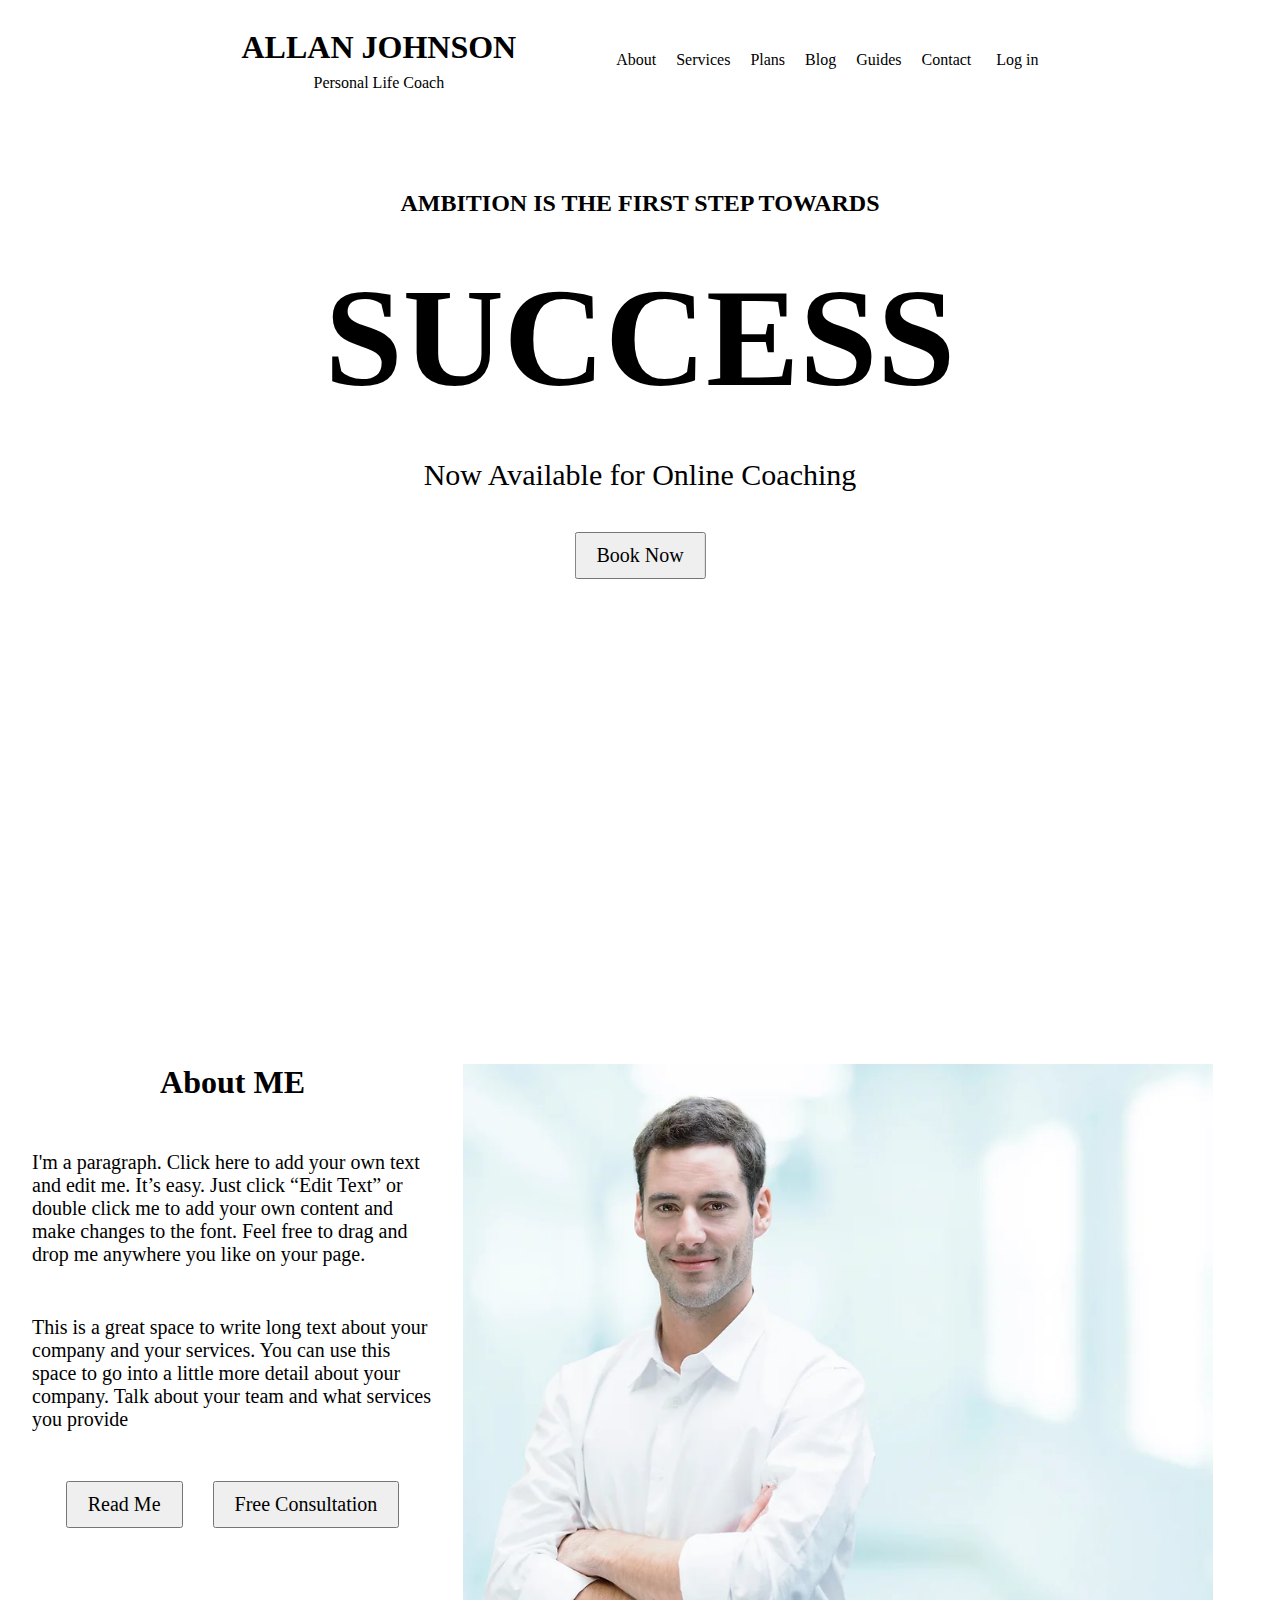
==== index.html @ 2967ebaf "salaaam" ====
<!DOCTYPE html>
<html lang="en">

<head>
    <meta charset="UTF-8">
    <meta name="viewport" content="width=device-width, initial-scale=1.0">
    <title>Document</title>
    <link rel="stylesheet" href="assets/scss/main.scss">
    <link rel="stylesheet" href="style.css">
    <link rel="stylesheet" href="https://cdnjs.cloudflare.com/ajax/libs/font-awesome/6.6.0/css/all.min.css"
        integrity="sha512-Kc323vGBEqzTmouAECnVceyQqyqdsSiqLQISBL29aUW4U/M7pSPA/gEUZQqv1cwx4OnYxTxve5UMg5GT6L4JJg=="
        crossorigin="anonymous" referrerpolicy="no-referrer" />



</head>

<body>
    <nav>
        <div class="navbar_text">
            <h1>ALLAN JOHNSON</h1>
            <p>Personal Life Coach</p>
        </div>
        <div class="navbar_right">
            <ul class="navbar_list">
                <li>About</li>
                <li>Services</li>
                <li>Plans</li>
                <li>Blog</li>
                <li>Guides</li>
                <li>Contact</li>
                <li class="log_in_icon"><i class="fa-solid fa-user"></i>Log in</li>
            </ul>
        </div>
    </nav>

    <main>
        <!--Video start-->
        <section id="video">
            <video autoplay muted loop id="myVideo">
                <source
                    src="https://video.wixstatic.com/video/11062b_9de2dbff3dda403b944bb98c41cb5764/1080p/mp4/file.mp4"
                    type="video/mp4">
                Your browser does not support HTML5 video.
            </video>
            <div class="container"></div>
            <div class="video_text">
                <h3>AMBITION IS THE FIRST STEP TOWARDS</h3>
                <h1>SUCCESS</h1>
                <p>Now Available for Online Coaching</p>
                <button>Book Now</button>
            </div>
        </section>
        <!--Video end-->


        <!--About me start-->
        <section>
            <div class="container">
                <div class="about_me">
                    <div class="about_me_text">
                        <h1>About ME</h1>
                        <p>
                            I'm a paragraph. Click here to add your own text and edit me. It’s easy. Just click “Edit
                            Text”
                            or double click me to add your own content and make changes to the font. Feel free to drag
                            and
                            drop me anywhere you like on your page. ​</p>
                        <p>This is a great space to write long text about your company and your services. You can use
                            this
                            space to go into a little more detail about your company. Talk about your team and what
                            services
                            you provide</p>
                        <div class="about_me_text_button">
                            <button class="about_me_text_button_one">Read Me</button>
                            <button class="about_me_text_button_two">Free Consultation</button>
                        </div>
                    </div>
                    <div class="about_me_image">
                        <img src="ea71bb_e7959a5be116482b9727a9be900d2d35~mv2_d_5454_3840_s_4_2.webp">
                    </div>
                </div>
            </div>
        </section>
        <!--About me end-->

        <section>
            <div class="container">
                <div class="help">
                    


                </div>
            </div>
        </section>
    </main>
</body>

</html>
---- style.css ----
*{
    font-family:'Times New Roman', Times, serif;
    box-sizing: border-box;
    padding: 0;
    margin: 0;
}

.container{
    max-width: 1500px;
width: 100%;
margin: 0 auto;
padding: 0 32px;
}


nav{
    margin-top: 20px;
    display: flex;
    justify-content: center;
    align-items: center;
min-height: 80px;
gap: 100px;
}
.navbar_text{
    cursor: pointer;
    display: flex;
    flex-direction: column;
    align-items: center;
    gap:8px;
}



ul{
    display: flex;
    gap: 20px;
}

li{
    cursor: pointer;
    list-style-type: none;
    text-decoration: none;
}
.log_in_icon{
    display: flex;
    gap: 5px;
}





video{
    position: relative;
    
    width: 100%;
   object-fit: cover;
    height: 100vh;
}

.video_text{
    position: absolute;
   top: 10%;
    left: 50%;
    transform: translate(-50%);
    margin-top: 100px;
    display: flex;
    flex-direction: column;
    align-items: center;
    justify-content: center;
    gap: 40px;
}

.video_text h3{
    font-size: 24px;
    font-weight: bold;
}

.video_text h1{
    width: 100%;
    font-size: 140px;
    font-weight: bold;
}
.video_text p{
    font-size: 30px;
   font-weight: lighter;
}

.video_text button{
    font-size: 20px;
padding:10px 20px;
}












.about_me{
    margin-top: 60px;
    min-height: 60vh;
    display: flex;
    gap: 30px;
}

.about_me_text{
    align-items: center;
    display: flex;
    width: 40%;
    flex-direction: column;
    gap: 50px;
}
.about_me_text p{
    font-size: 20px;
}


.about_me_text_button{
    display: flex;
    gap: 30px;
}

.about_me_text_button_one{
    font-size: 20px;
    padding:10px 20px;
}

.about_me_text_button_two{
    font-size: 20px;
    padding:10px 20px;
}

img{
    display: block;
 width: 75%;
 min-width: 750px;
}
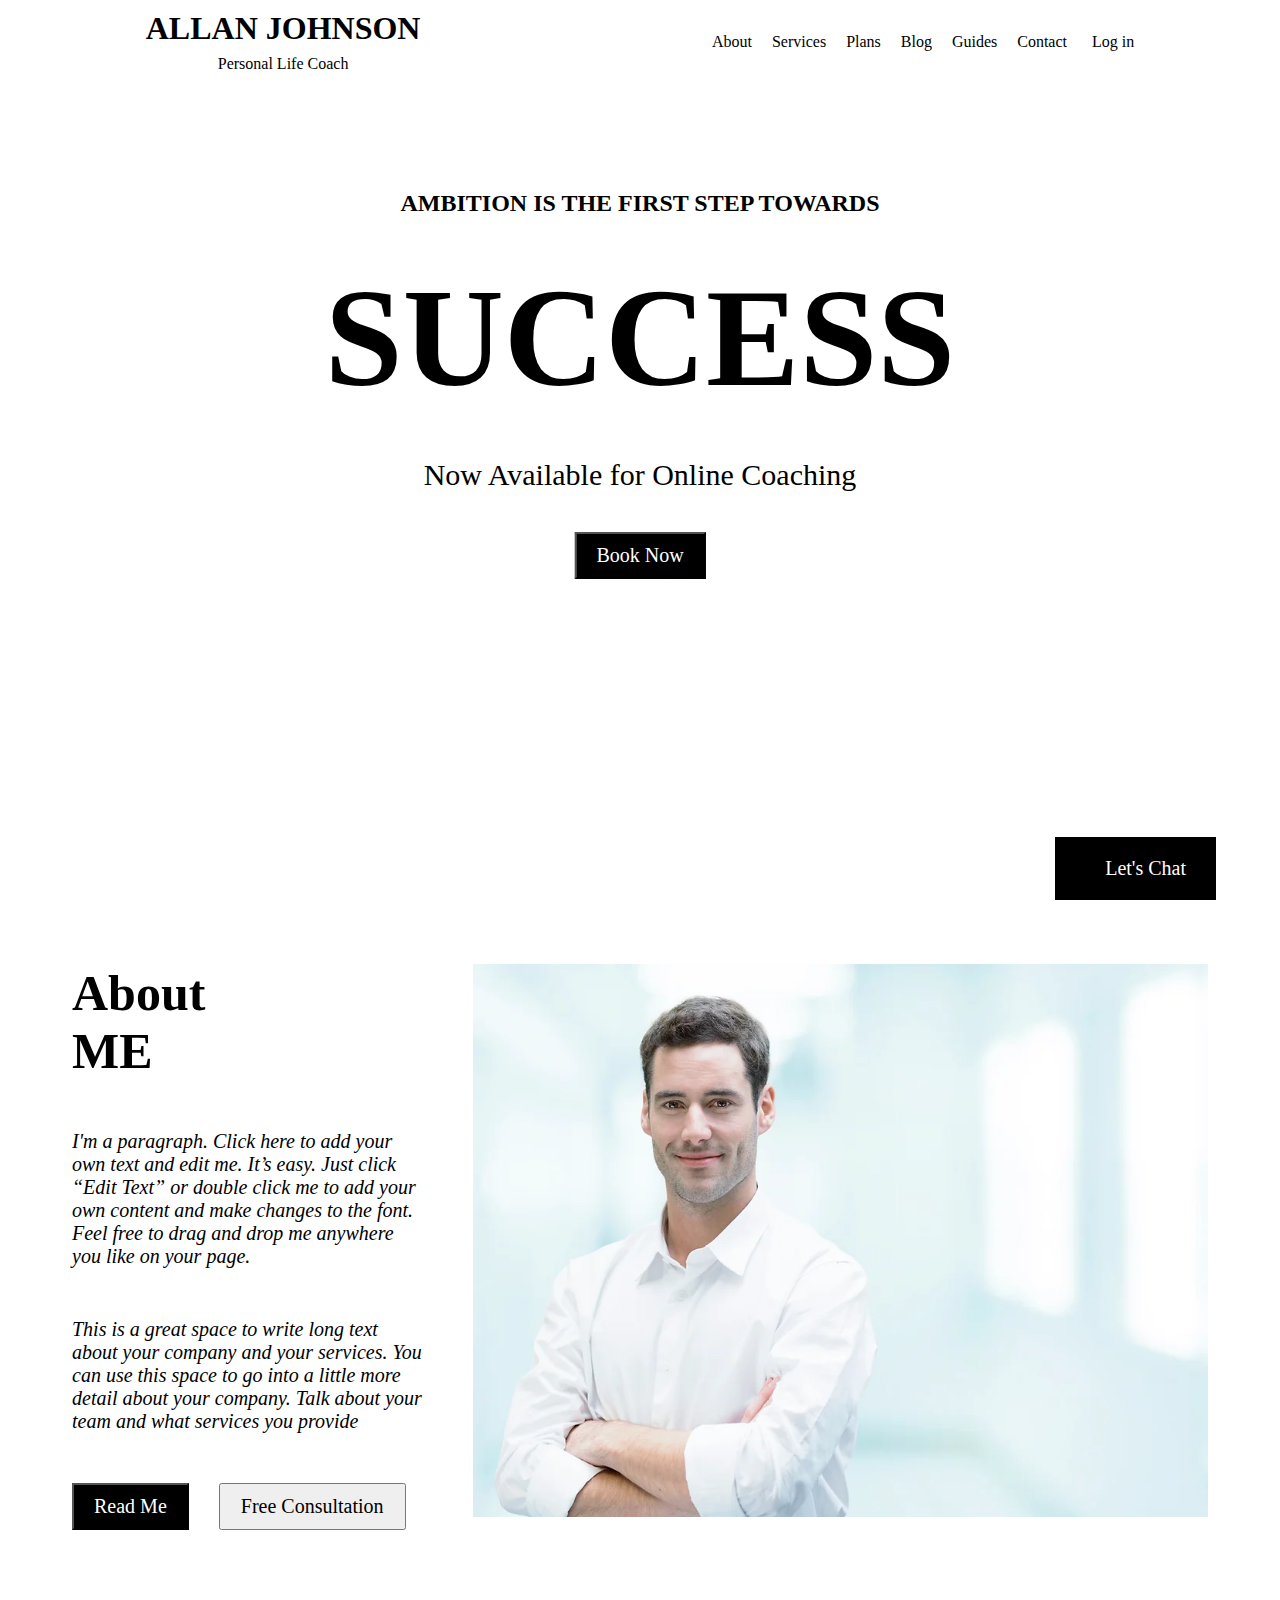
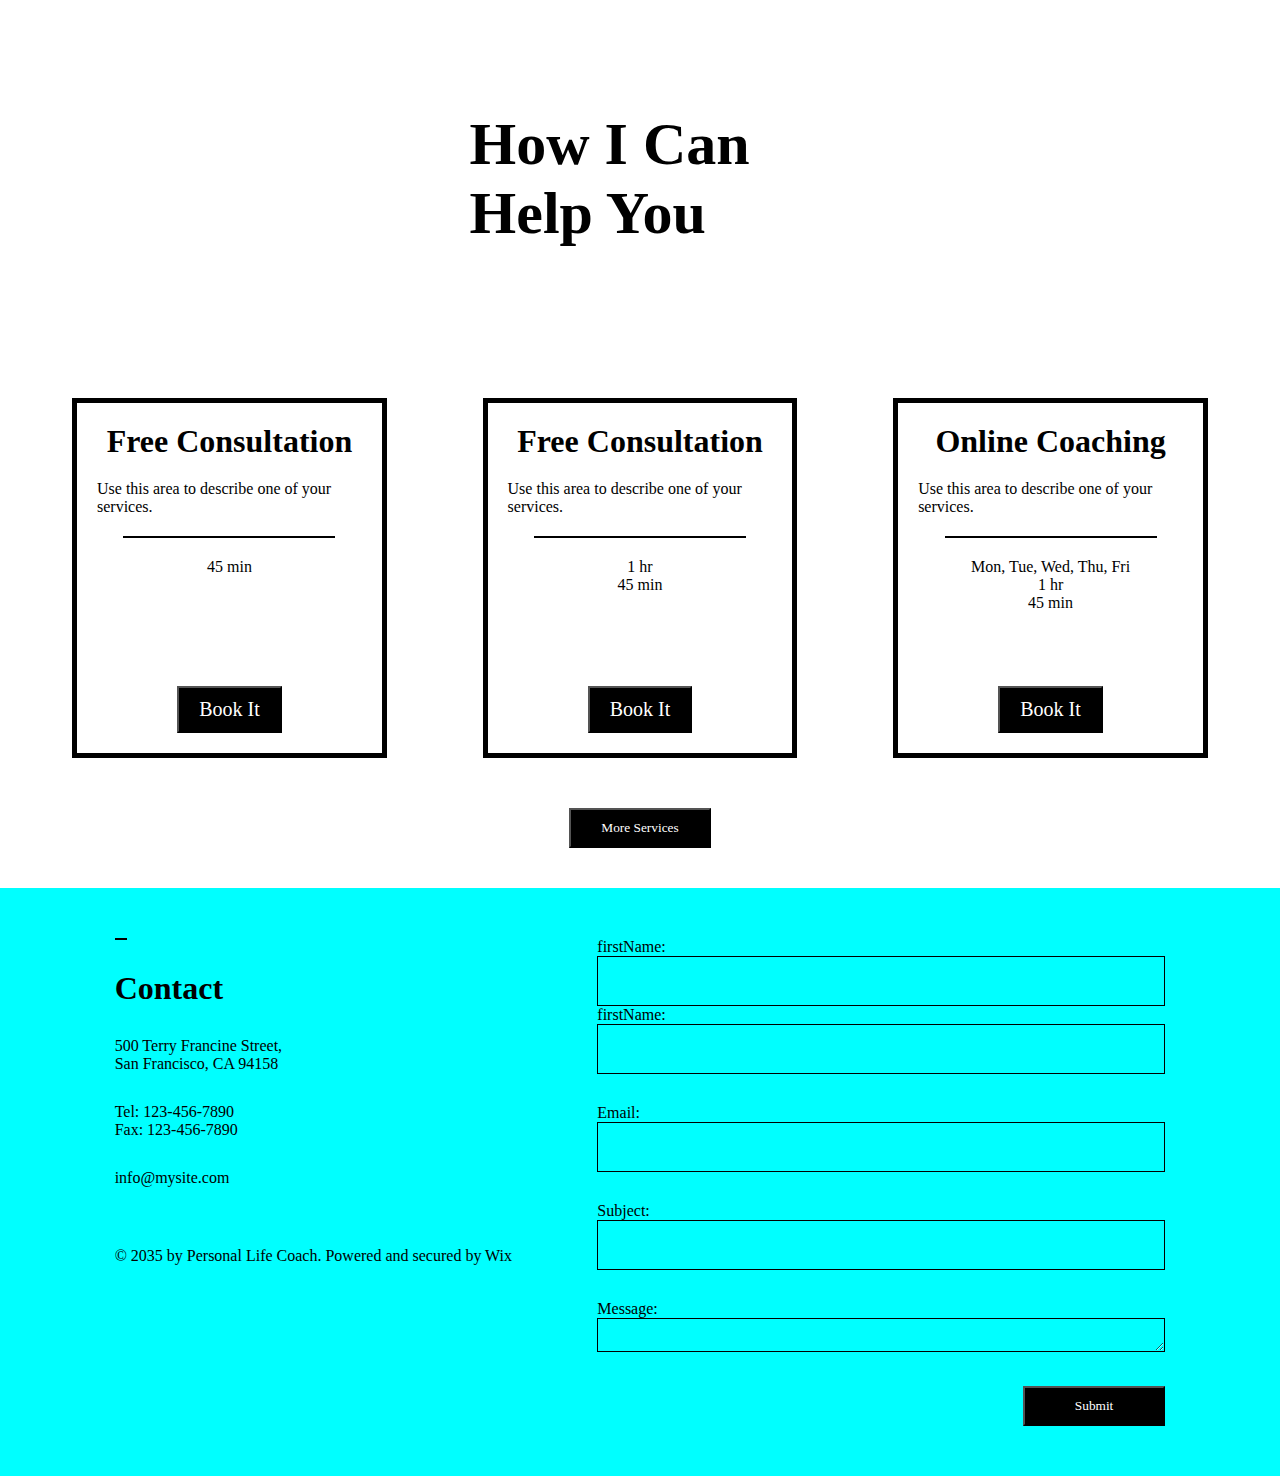
==== commit 3cd98e23: "." ====
--- a/index.html
+++ b/index.html
@@ -6,7 +6,7 @@
     <meta name="viewport" content="width=device-width, initial-scale=1.0">
     <title>Document</title>
     <link rel="stylesheet" href="assets/scss/main.scss">
-    <link rel="stylesheet" href="style.css">
+    <link rel="stylesheet" href="assets/css/style.css">
     <link rel="stylesheet" href="https://cdnjs.cloudflare.com/ajax/libs/font-awesome/6.6.0/css/all.min.css"
         integrity="sha512-Kc323vGBEqzTmouAECnVceyQqyqdsSiqLQISBL29aUW4U/M7pSPA/gEUZQqv1cwx4OnYxTxve5UMg5GT6L4JJg=="
         crossorigin="anonymous" referrerpolicy="no-referrer" />
@@ -16,22 +16,52 @@
 </head>
 
 <body>
+
     <nav>
-        <div class="navbar_text">
-            <h1>ALLAN JOHNSON</h1>
-            <p>Personal Life Coach</p>
-        </div>
-        <div class="navbar_right">
-            <ul class="navbar_list">
-                <li>About</li>
-                <li>Services</li>
-                <li>Plans</li>
-                <li>Blog</li>
-                <li>Guides</li>
-                <li>Contact</li>
+        <div class="navbar_hidden_click">
+            <p class="navbar_hidden_click_close">X</p>
+            <ul class="navbar_hidden_list">
+        
+                <li><a href="">About</a></li>
+                <hr>
+                <li><a href="">Services</a></li>
+                <hr>
+                <li><a href="">Plans</a></li>
+                <hr>
+                <li><a href="">Blog</a></li>
+                <hr>
+                <li><a href="">Guides</a></li>
+                <hr>
+                <li><a href="">Contact</a></li>
                 <li class="log_in_icon"><i class="fa-solid fa-user"></i>Log in</li>
             </ul>
         </div>
+
+        <div class="navbar">
+            <div class="navbar_text">
+                <h1>ALLAN JOHNSON</h1>
+                <p>Personal Life Coach</p>
+            </div>
+            <div class="navbar_right">
+                <ul class="navbar_list">
+                    <li><a href="">About</a></li>
+                    <li><a href="">Services</a></li>
+                    <li><a href="">Plans</a></li>
+                    <li><a href="">Blog</a></li>
+                    <li><a href="">Guides</a></li>
+                    <li><a href="">Contact</a></li>
+                    <li class="log_in_icon"><i class="fa-solid fa-user"></i>Log in</li>
+                </ul>
+            </div>
+
+            <div class="navbar_hidden">
+                <div class="navbar_hidden_icon"><i class="fa-solid fa-bars"></i></div>
+
+            </div>
+
+        </div>
+       
+
     </nav>
 
     <main>
@@ -43,12 +73,15 @@
                     type="video/mp4">
                 Your browser does not support HTML5 video.
             </video>
-            <div class="container"></div>
-            <div class="video_text">
-                <h3>AMBITION IS THE FIRST STEP TOWARDS</h3>
-                <h1>SUCCESS</h1>
-                <p>Now Available for Online Coaching</p>
-                <button>Book Now</button>
+            <div class="container">
+
+
+                <div class="video_text">
+                    <h3>AMBITION IS THE FIRST STEP TOWARDS</h3>
+                    <h1>SUCCESS</h1>
+                    <p>Now Available for Online Coaching</p>
+                    <button class="btn_book">Book Now</button>
+                </div>
             </div>
         </section>
         <!--Video end-->
@@ -60,17 +93,19 @@
                 <div class="about_me">
                     <div class="about_me_text">
                         <h1>About ME</h1>
-                        <p>
-                            I'm a paragraph. Click here to add your own text and edit me. It’s easy. Just click “Edit
-                            Text”
-                            or double click me to add your own content and make changes to the font. Feel free to drag
-                            and
-                            drop me anywhere you like on your page. ​</p>
-                        <p>This is a great space to write long text about your company and your services. You can use
-                            this
-                            space to go into a little more detail about your company. Talk about your team and what
-                            services
-                            you provide</p>
+                        <p><i>
+                                I'm a paragraph. Click here to add your own text and edit me. It’s easy. Just click
+                                “Edit
+                                Text”
+                                or double click me to add your own content and make changes to the font. Feel free to
+                                drag
+                                and
+                                drop me anywhere you like on your page.</i>​</p>
+                        <p><i>This is a great space to write long text about your company and your services. You can use
+                                this
+                                space to go into a little more detail about your company. Talk about your team and what
+                                services
+                                you provide</i></p>
                         <div class="about_me_text_button">
                             <button class="about_me_text_button_one">Read Me</button>
                             <button class="about_me_text_button_two">Free Consultation</button>
@@ -84,16 +119,170 @@
         </section>
         <!--About me end-->
 
-        <section>
+        <!--help start-->
+        <section id="help">
             <div class="container">
                 <div class="help">
-                    
-
-
-                </div>
-            </div>
-        </section>
+
+                    <div class="help_text">
+                        <h1>
+                            How I Can Help You
+                        </h1>
+                    </div>
+                    <div class="big_card">
+                        <div class="card">
+                            <div class="card_upper">
+                                <div class="card_head">
+                                    <h1>Free Consultation</h1>
+                                </div>
+                                <div class="card_use">
+                                    <p>Use this area to describe one of your services.</p>
+                                </div>
+                                <div class="line"></div>
+                                <div class="card_about">
+                                    <p>45 min</p>
+                                </div>
+                            </div>
+                            <div class="card_lower">
+                                <button>Book It</button>
+                            </div>
+                        </div>
+                        <div class="card">
+                            <div class="card_upper">
+                                <div class="card_head">
+                                    <h1>Free Consultation</h1>
+                                </div>
+                                <div class="card_use">
+                                    <p>Use this area to describe one of your services.</p>
+                                </div>
+                                <div class="line"></div>
+                                <div class="card_about">
+                                    <p>1 hr</p>
+                                    <p>45 min</p>
+                                </div>
+                            </div>
+                            <div class="card_lower">
+                                <button>Book It</button>
+                            </div>
+                        </div>
+                        <div class="card">
+                            <div class="card_upper">
+                                <div class="card_head">
+                                    <h1>Online Coaching</h1>
+                                </div>
+                                <div class="card_use">
+                                    <p>Use this area to describe one of your services.</p>
+                                </div>
+                                <div class="line"></div>
+                                <div class="card_about">
+                                    <p>Mon, Tue, Wed, Thu, Fri</p>
+                                    <p>1 hr</p>
+                                    <p>45 min</p>
+                                </div>
+                            </div>
+                            <div class="card_lower">
+                                <button>Book It</button>
+
+                            </div>
+                        </div>
+                    </div>
+                    <div class="more_services">
+                        <button class="more_services_btn">More Services</button>
+                    </div>
+
+
+                </div>
+            </div>
+
+        </section>
+        <!-- help end-->
+
+
+        <!--contact start-->
+        <section id="contact">
+            <div class="container">
+                <div class="contact">
+                    <div class="contact_text">
+                        <div class="contact_text_line"></div>
+                        <div class="contact_text_head">
+                            <h1>Contact</h1>
+                        </div>
+                        <div class="contact_text_adress">
+                            <p>500 Terry Francine Street,</p>
+                            <p>San Francisco, CA 94158</p>
+
+                        </div>
+                        <div class="contact_text_tel">
+                            <p>Tel: 123-456-7890</p>
+                            <p>Fax: 123-456-7890</p>
+
+                        </div>
+                        <div class="contact_text_email">
+                            <p>info@mysite.com</p>
+                        </div>
+                        <div class="contact_text_icons">
+                            <i class="fa-brands fa-facebook"></i>
+                            <i class="fa-brands fa-twitter"></i>
+                            <i class="fa-brands fa-square-instagram"></i>
+                            <i class="fa-brands fa-youtube"></i>
+                        </div>
+                        <div class="contact_text_about">
+                            <p>© 2035 by Personal Life Coach. Powered and secured by Wix</p>
+                        </div>
+                    </div>
+
+
+                    <div class="contact_inputs">
+                        <div class="contact_inputs_full_name">
+                            <label for="first_name">firstName:</label>
+                            <input type="text" name="first_name">
+                            <label for="last_name">firstName:</label>
+                            <input type="text" name="last_name">
+                        </div>
+                        <div class="contact_inputs_email">
+                            <label for="email">Email:</label>
+                            <input type="text" name="email">
+                        </div>
+                        <div class="contact_inputs_subject">
+                            <label for="subject">Subject:</label>
+                            <input type="text" name="subject">
+                        </div>
+                        <div class="contact_inputs_message">
+                            <label for="message">Message:</label>
+                            <textarea name="message"></textarea>
+                        </div>
+                        <div class="contact_inputs_button">
+                            <button class="contact_btn_submit">Submit</button>
+                        </div>
+                    </div>
+                </div>
+            </div>
+        </section>
+
+
+        <!--contact end-->
+
+
+
     </main>
+
+
+
+
+
+
+
+
+    <div class="lets_chat">
+        <i class="fa-solid fa-comment"></i>
+        <p>Let's Chat</p>
+    </div>
+    <div class="lets_chat_hidden">
+        <i class="fa-solid fa-comment"></i>
+
+    </div>
+
+    <script src="assets/js/script.js"></script>
 </body>
 
 </html>--- a/assets/css/style.css
+++ b/assets/css/style.css
@@ -0,0 +1,552 @@
+* {
+    font-family: 'Times New Roman', Times, serif;
+    box-sizing: border-box;
+    padding: 0;
+    margin: 0;
+}
+
+a {
+    text-decoration: none;
+    color: black;
+}
+
+.container {
+    max-width: 1200px;
+    width: 100%;
+    margin: 0 auto;
+    padding: 0 32px;
+}
+
+/* navbar start */
+nav {
+    padding: 50px 0px;
+    position: fixed;
+    z-index: 1;
+    width: 100%;
+    background: white;
+    top: 0;
+    left: 0;
+    padding: 10px 0;
+    min-height: 80px;
+    gap: 100px;
+}
+
+.navbar {
+    display: flex;
+    justify-content: space-around;
+    align-items: center;
+
+
+}
+
+.navbar_text {
+    cursor: pointer;
+    display: flex;
+    flex-direction: column;
+    align-items: center;
+    gap: 8px;
+    
+}
+.stop{
+    
+    height: 100%;
+    overflow: hidden;
+}
+.navbar_hidden {
+    
+    display: none;
+}
+.navbar_hidden_click{
+   
+    display: none;
+}
+
+.navbar_hidden_list{
+    display: flex;
+    flex-direction: column;
+    align-items: center;
+    justify-content: center;
+ min-height: 100vh;
+   
+
+}
+.navbar_hidden_click_close{
+    text-align: end;
+}
+.open_menu{
+    
+   
+   display: flex;
+   flex-direction: column;
+  
+    
+}
+
+ul {
+    display: flex;
+    gap: 20px;
+}
+
+li {
+    cursor: pointer;
+    list-style-type: none;
+    text-decoration: none;
+}
+
+.log_in_icon {
+    display: flex;
+    gap: 5px;
+}
+
+/* navbar end */
+
+
+/* video start */
+video {
+    position: relative;
+
+    width: 100%;
+    object-fit: cover;
+    height: 100vh;
+}
+
+.video_text {
+    position: absolute;
+    top: 10%;
+    left: 50%;
+    transform: translate(-50%);
+    margin-top: 100px;
+    display: flex;
+    flex-direction: column;
+    align-items: center;
+    justify-content: center;
+    gap: 40px;
+}
+
+.video_text h3 {
+    font-size: 24px;
+    font-weight: bold;
+}
+
+.video_text h1 {
+
+    font-size: 140px;
+    font-weight: bold;
+}
+
+.video_text p {
+    font-size: 30px;
+    font-weight: lighter;
+}
+
+
+
+.btn_book {
+    font-size: 20px;
+    padding: 10px 20px;
+    background-color: black;
+    color: white;
+    cursor: pointer;
+}
+
+.btn_book:hover {
+    background-color: white;
+    color: black;
+}
+
+/* video end */
+
+
+/* about_me start */
+.about_me {
+    margin-top: 60px;
+    min-height: 60vh;
+    display: flex;
+    gap: 50px;
+}
+
+.about_me_text {
+
+    display: flex;
+    width: 40%;
+    flex-direction: column;
+    gap: 50px;
+}
+
+.about_me_text h1 {
+    font-size: 50px;
+    width: 40%;
+}
+
+.about_me_text p {
+    font-size: 20px;
+}
+
+
+.about_me_text_button {
+    display: flex;
+    gap: 30px;
+}
+
+.about_me_text_button_one {
+    font-size: 20px;
+    padding: 10px 20px;
+}
+
+.about_me_text_button_two {
+    font-size: 20px;
+    padding: 10px 20px;
+}
+
+img {
+    display: block;
+    width: 100%;
+    max-width: 1200px;
+}
+
+.about_me_text_button_one {
+    background-color: black;
+    color: white;
+}
+
+.about_me_text_button_one:hover {
+    background-color: white;
+    color: black;
+    cursor: pointer;
+}
+
+.about_me_text_button_two:hover {
+    background-color: black;
+    color: white;
+    cursor: pointer;
+}
+
+/* about_me end */
+
+
+/* help start */
+#help {
+    margin-top: 40px;
+    background-image: url("https://static.wixstatic.com/media/5ae58bc939e44a8c8ac0dcafa8a5eb10.jpg/v1/fill/w_640,h_1730,al_c,q_85,usm_0.66_1.00_0.01,enc_auto/5ae58bc939e44a8c8ac0dcafa8a5eb10.jpg");
+}
+
+.help {
+    display: flex;
+    flex-direction: column;
+    gap: 50px;
+    min-height: 70vh;
+    padding: 40px 0px;
+    align-items: center;
+}
+
+.more_services_btn{
+    background-color: black;
+    color: white;
+    padding: 10px 30px;
+    cursor: pointer;
+}
+
+.help_text {
+    margin-top: 100px;
+    font-size: 30px;
+    font-weight: bold;
+    width: 30%;
+}
+
+.big_card {
+    margin-top: 100px;
+    display: flex;
+    justify-content: space-between;
+    align-items: center;
+    gap: 60px;
+}
+
+.card {
+    width: calc(33% - 60px);
+    padding: 20px 20px;
+    border: 5px solid black;
+    display: flex;
+    flex-direction: column;
+    min-height: 40vh;
+    justify-content: space-between;
+}
+
+.card_upper {
+    display: flex;
+    flex-direction: column;
+    align-items: center;
+    gap: 20px;
+}
+
+.card_lower {
+    display: flex;
+    justify-content: center;
+
+}
+
+.card_lower button {
+    padding: 10px 20px;
+    font-size: 20px;
+    background-color: black;
+    color: white;
+    cursor: pointer;
+}
+
+.card_about {
+    display: flex;
+    flex-direction: column;
+    align-items: center;
+}
+
+.line {
+    background-color: black;
+    height: 2px;
+    width: 80%;
+}
+
+
+
+/* help end */
+
+/* contact start */
+#contact{
+    background-color: aqua;
+}
+.contact {
+    display: flex;
+    justify-content: space-around;
+}
+
+.contact_inputs {
+    width: 50%;
+    padding: 50px 0px;
+    display: flex;
+    gap: 30px;
+    flex-direction: column;
+
+}
+.contact_inputs_full_name{
+    display: flex;
+    flex-direction: column;
+}
+.contact_inputs_full_name input {
+    width: 100%;
+    min-height: 50px;
+    background-color: aqua;
+    border: 1px solid black;
+}
+
+.contact_inputs_email input {
+    width: 100%;
+    min-height: 50px;
+    background-color: aqua;
+    border: 1px solid black;
+}
+
+.contact_inputs_subject input {
+    background-color: aqua;
+    border: 1px solid black;
+    width: 100%;
+    min-height: 50px;
+}
+
+.contact_inputs_message textarea{
+    width: 100%;
+    background-color: aqua;
+    border: 1px solid black;
+}
+
+.contact_text_line {
+    background-color: black;
+    height: 2px;
+    width: 3%;
+}
+
+.contact_text {
+    padding: 50px 0px;
+    display: flex;
+    gap: 30px;
+    flex-direction: column;
+
+
+}
+.contact_inputs_button{
+    display: flex;
+    justify-content: end;
+}
+.contact_btn_submit{
+    cursor: pointer;
+    padding: 10px 50px;
+    background-color: black;
+    color: white;
+}
+
+/* contact end */
+
+
+
+
+
+/* fixed start */
+.lets_chat {
+    cursor: pointer;
+    position: fixed;
+    display: flex;
+    gap: 20px;
+    background-color: black;
+    color: white;
+    padding: 20px 30px;
+    bottom: 0%;
+    right: 5%;
+
+}
+
+
+.lets_chat p {
+    font-size: 20px;
+}
+
+.lets_chat i {
+    font-size: 20px;
+}
+
+.lets_chat_hidden {
+    position: fixed;
+    bottom: 0%;
+    right: 5%;
+
+    display: none;
+}
+
+.lets_chat_hidden i {
+    border: 1px solid black;
+    border-radius: 100%;
+    color: white;
+    background-color: black;
+    padding: 20px;
+}
+
+/* fixed end */
+
+
+
+
+
+
+
+
+
+
+
+
+
+
+
+
+
+@media only screen and (max-width: 1000px) {
+
+    /* navbar start */
+    .navbar_right {
+        display: none;
+    }
+
+    .navbar_hidden {
+        display: block;
+    }
+
+    .navbar_text p {
+        font-size: 20px;
+    }
+
+    /* navbar end */
+
+
+    /* about_me start */
+    .about_me {
+        display: flex;
+        flex-direction: column;
+        align-items: center;
+    }
+
+    .video_text {
+        display: flex;
+        flex-direction: column;
+        align-items: center;
+        justify-content: center;
+    }
+
+    .video_text h3 {
+        font-size: 24px;
+        font-weight: bold;
+        width: 60%;
+    }
+
+    .video_text h1 {
+
+        font-size: 60px;
+        font-weight: bold;
+    }
+
+    .video_text p {
+
+        font-size: 16px;
+        font-weight: bold;
+    }
+
+
+    .about_me {
+        display: flex;
+        flex-direction: column;
+        align-items: center;
+    }
+
+    .about_me_text {
+        width: 100%;
+    }
+
+    /* about_me end */
+
+    /* help start */
+    .help_text {
+        margin-top: 100px;
+        font-size: 30px;
+        font-weight: bold;
+        width: 60%;
+    }
+
+    .big_card {
+        display: flex;
+        flex-wrap: wrap;
+    }
+
+    .card {
+        width: 100%;
+
+    }
+
+
+    /* help end */
+
+    /* contact start */
+    .contact {
+        display: flex;
+        flex-direction: column;
+    }
+.contact_inputs{
+    width: 100%;
+}
+    /* contact end */
+
+
+    /* fixed start */
+    .lets_chat_hidden {
+        display: block;
+    }
+
+    .lets_chat {
+        display: none;
+    }
+
+    /* fixed end */
+}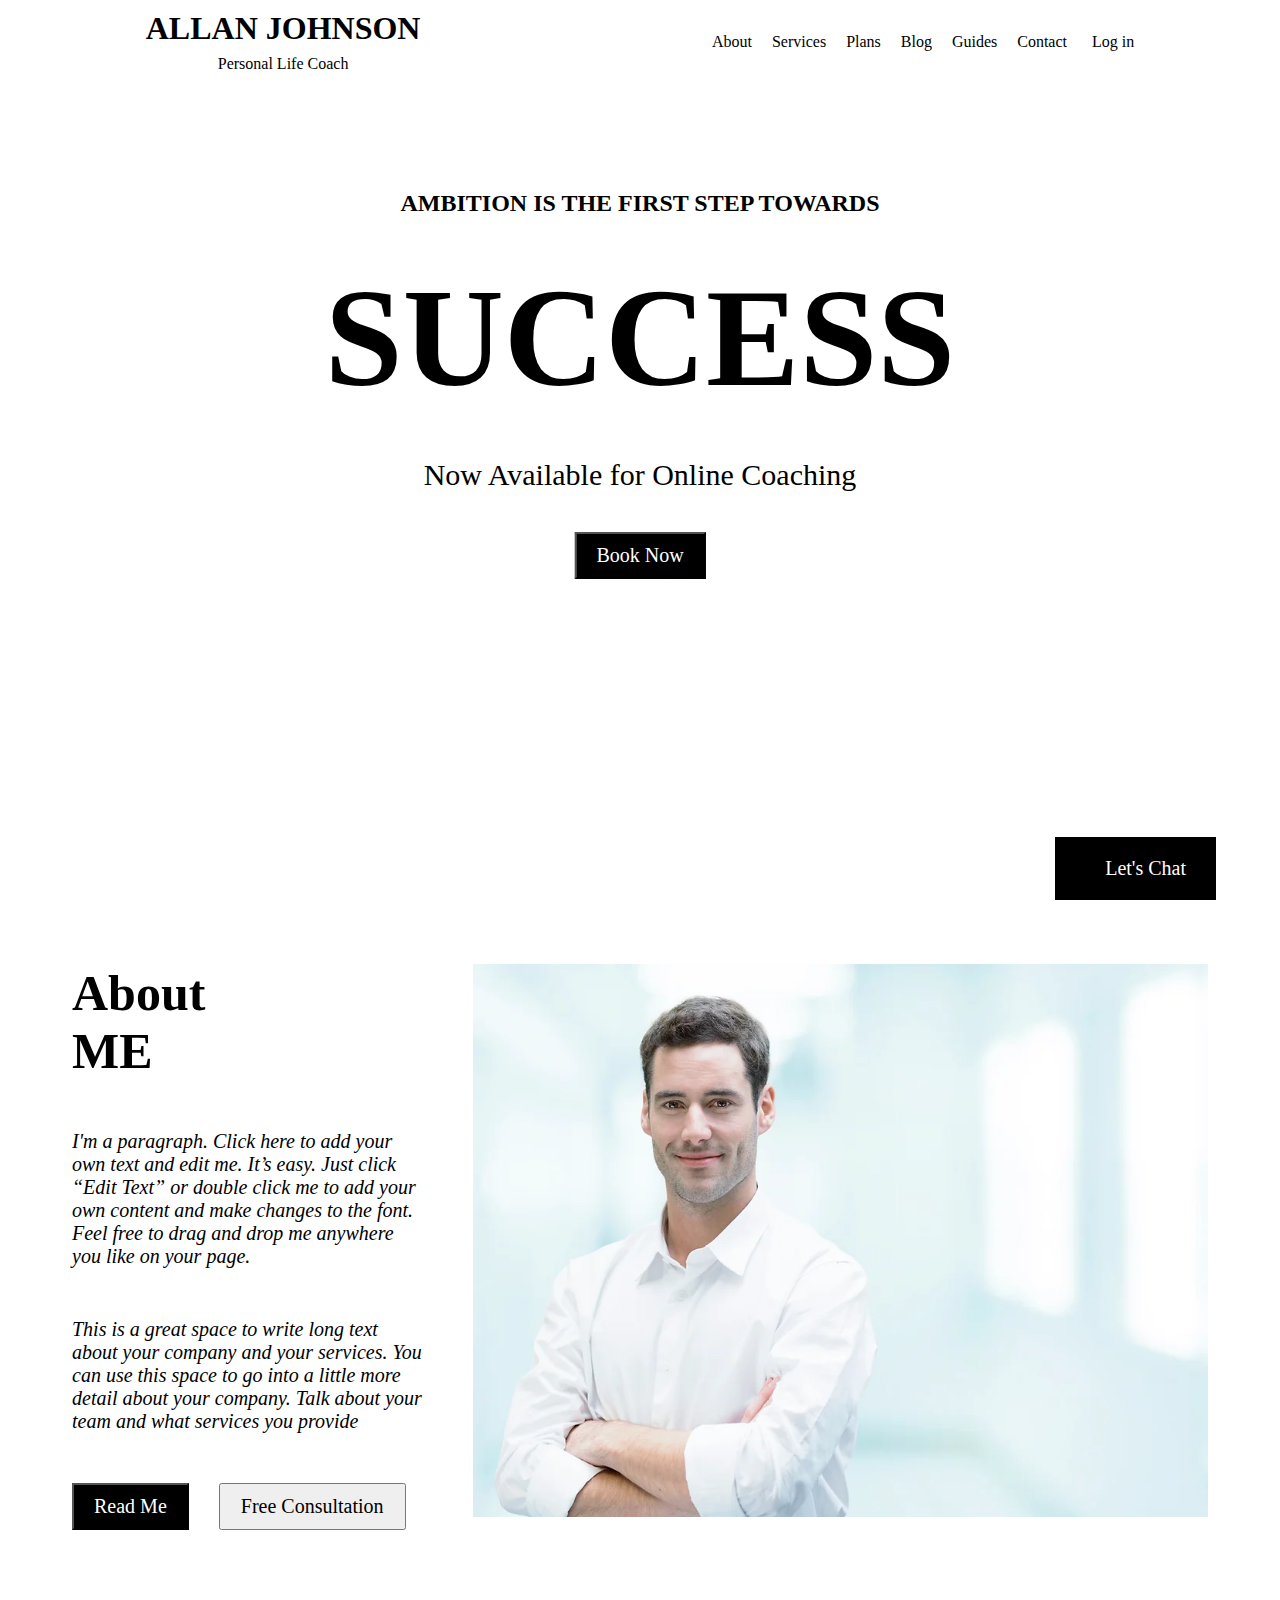
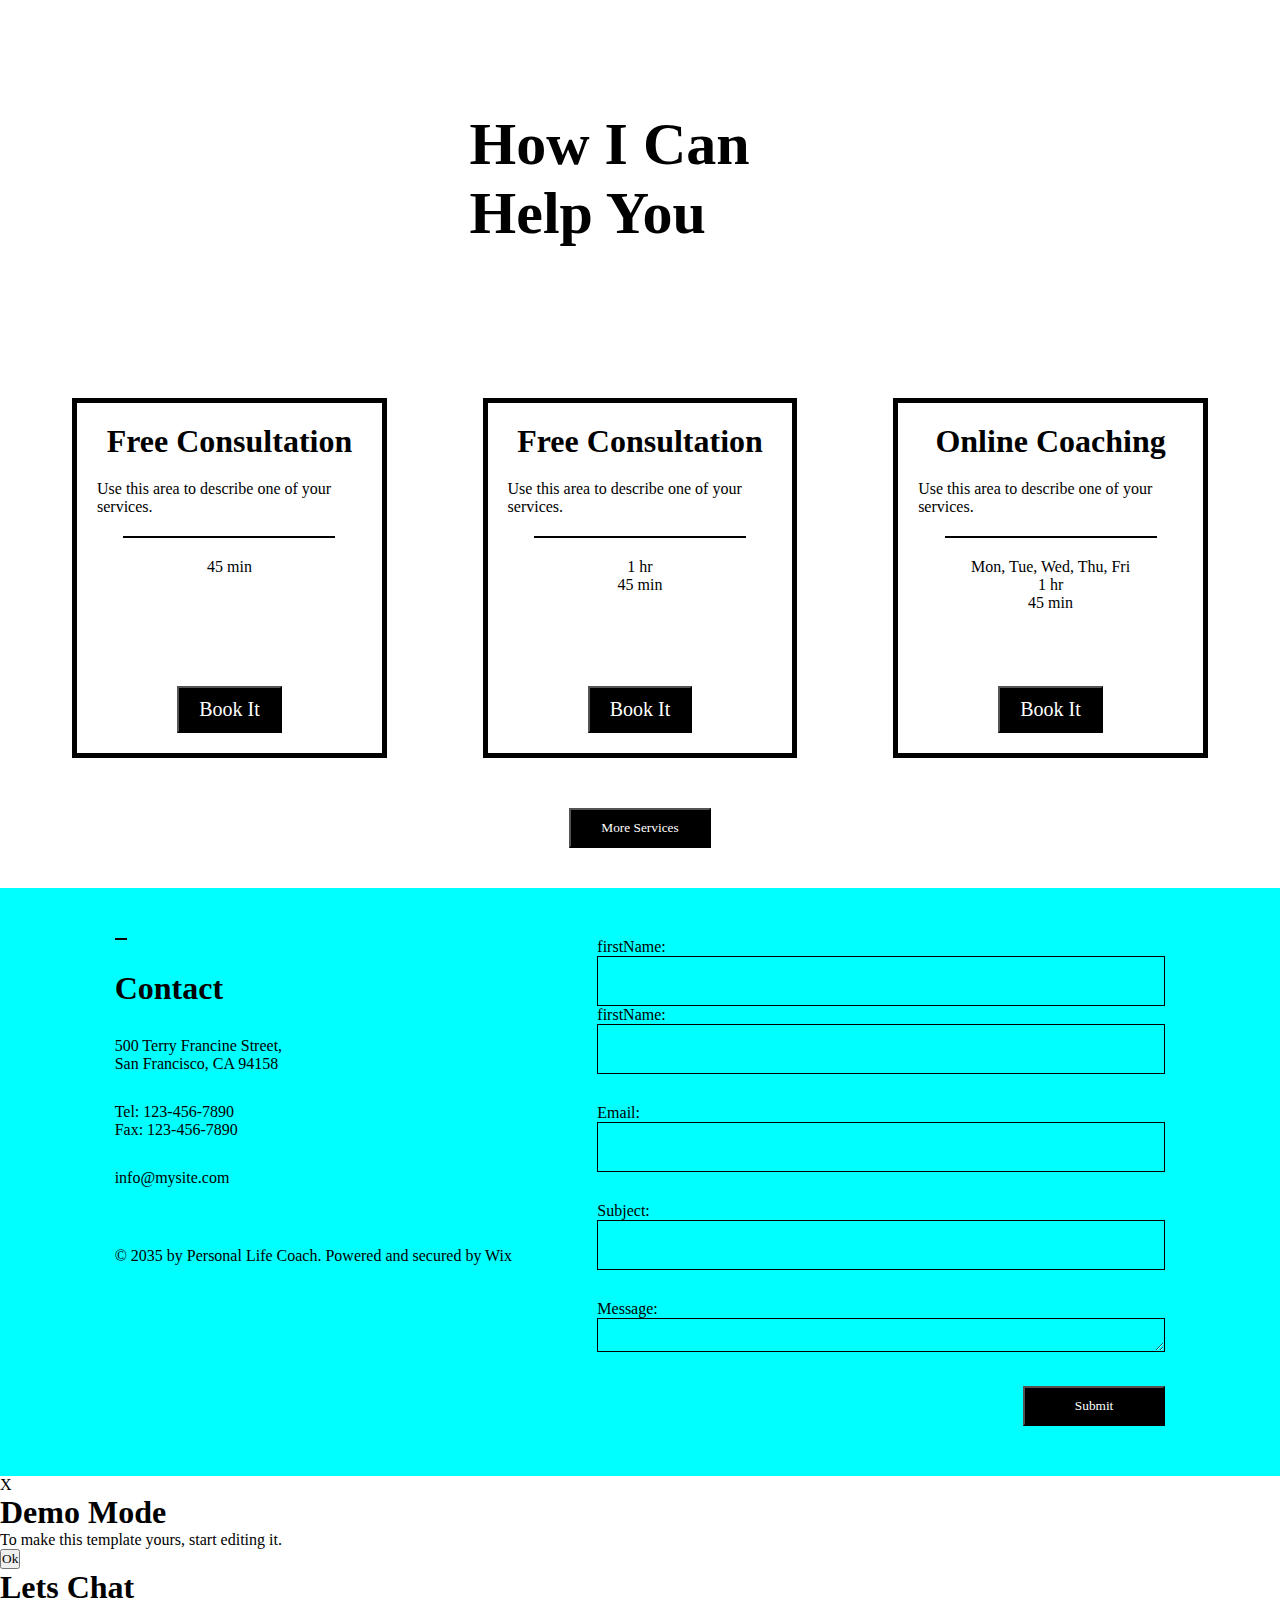
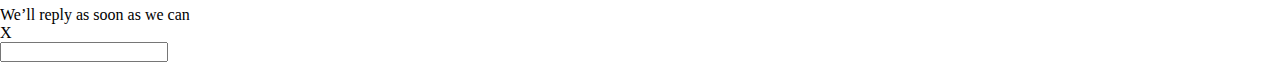
==== commit 916d08c7: "." ====
--- a/index.html
+++ b/index.html
@@ -17,12 +17,15 @@
 
 <body>
 
+
+
+
     <nav>
         <div class="navbar_hidden_click">
             <p class="navbar_hidden_click_close">X</p>
             <ul class="navbar_hidden_list">
-        
-                <li><a href="">About</a></li>
+
+                <li><a href="#aboutme">About</a></li>
                 <hr>
                 <li><a href="">Services</a></li>
                 <hr>
@@ -33,7 +36,7 @@
                 <li><a href="">Guides</a></li>
                 <hr>
                 <li><a href="">Contact</a></li>
-                <li class="log_in_icon"><i class="fa-solid fa-user"></i>Log in</li>
+                <li class="log_in_icon_click"><i class="fa-solid fa-user"></i>Log in</li>
             </ul>
         </div>
 
@@ -44,12 +47,12 @@
             </div>
             <div class="navbar_right">
                 <ul class="navbar_list">
-                    <li><a href="">About</a></li>
+                    <li><a href="#aboutme">About</a></li>
                     <li><a href="">Services</a></li>
                     <li><a href="">Plans</a></li>
                     <li><a href="">Blog</a></li>
                     <li><a href="">Guides</a></li>
-                    <li><a href="">Contact</a></li>
+                    <li><a href="#contact">Contact</a></li>
                     <li class="log_in_icon"><i class="fa-solid fa-user"></i>Log in</li>
                 </ul>
             </div>
@@ -60,7 +63,7 @@
             </div>
 
         </div>
-       
+
 
     </nav>
 
@@ -91,7 +94,7 @@
         <section>
             <div class="container">
                 <div class="about_me">
-                    <div class="about_me_text">
+                    <div class="about_me_text" id="aboutme">
                         <h1>About ME</h1>
                         <p><i>
                                 I'm a paragraph. Click here to add your own text and edit me. It’s easy. Just click
@@ -258,9 +261,21 @@
                 </div>
             </div>
         </section>
-
-
         <!--contact end-->
+
+
+        <!--Log in start-->
+        <div class="login">
+            <p class="login_close">X</p>
+            <div class="login_text">
+                <h1>Demo Mode</h1>
+                <p> To make this template yours, start editing it.</p>
+                <button>Ok</button>
+            </div>
+
+
+        </div>
+        <!--Log in end-->
 
 
 
@@ -277,11 +292,25 @@
         <i class="fa-solid fa-comment"></i>
         <p>Let's Chat</p>
     </div>
+
     <div class="lets_chat_hidden">
         <i class="fa-solid fa-comment"></i>
 
     </div>
 
+
+    <div class="lets_chat_open">
+        <div class="lets_chat_open_head">
+            <h1>Lets Chat</h1>
+            <p>We’ll reply as soon as we can</p>
+            <p class="lets_chat_close" >X</p>
+        </div>
+        <div class="lets_chat_open_middle"></div>
+        <div class="lets_chat_open_text">
+            <input type="text">
+        </div>
+    </div>
+
     <script src="assets/js/script.js"></script>
 </body>
 
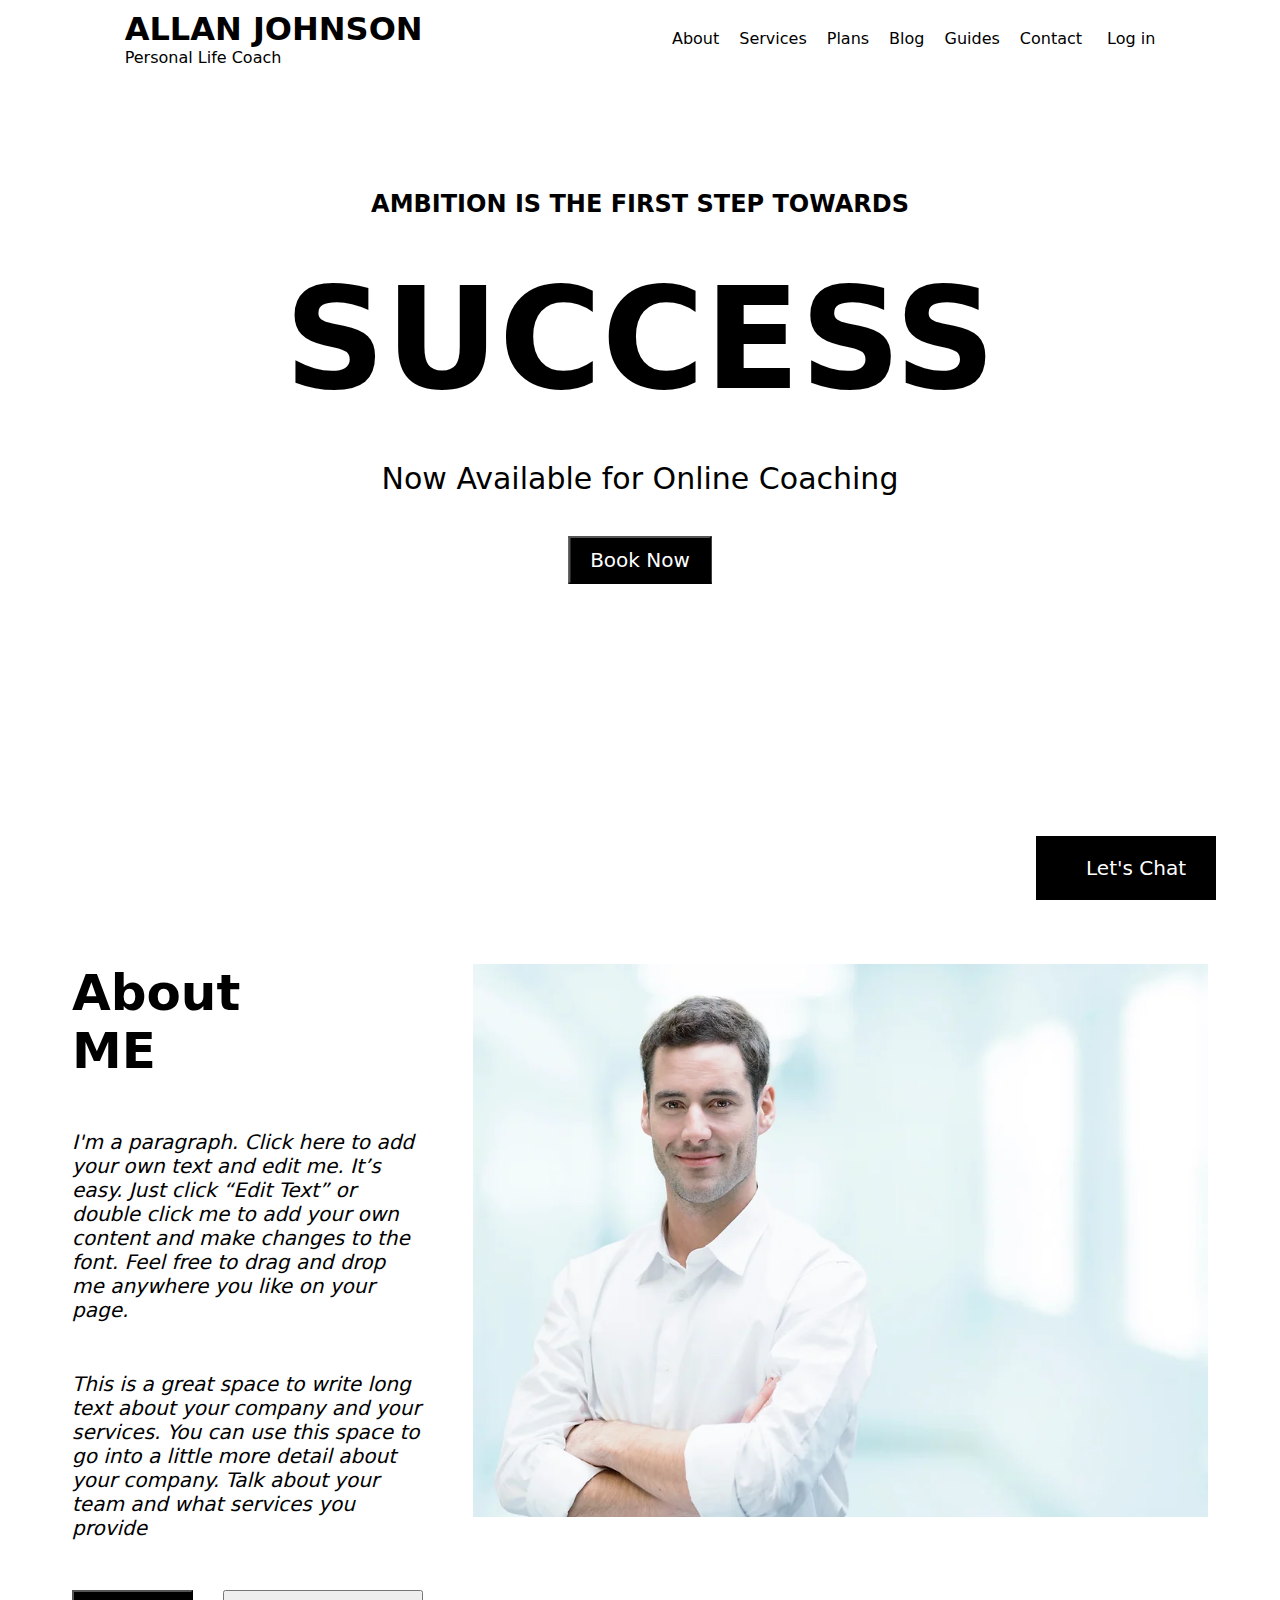
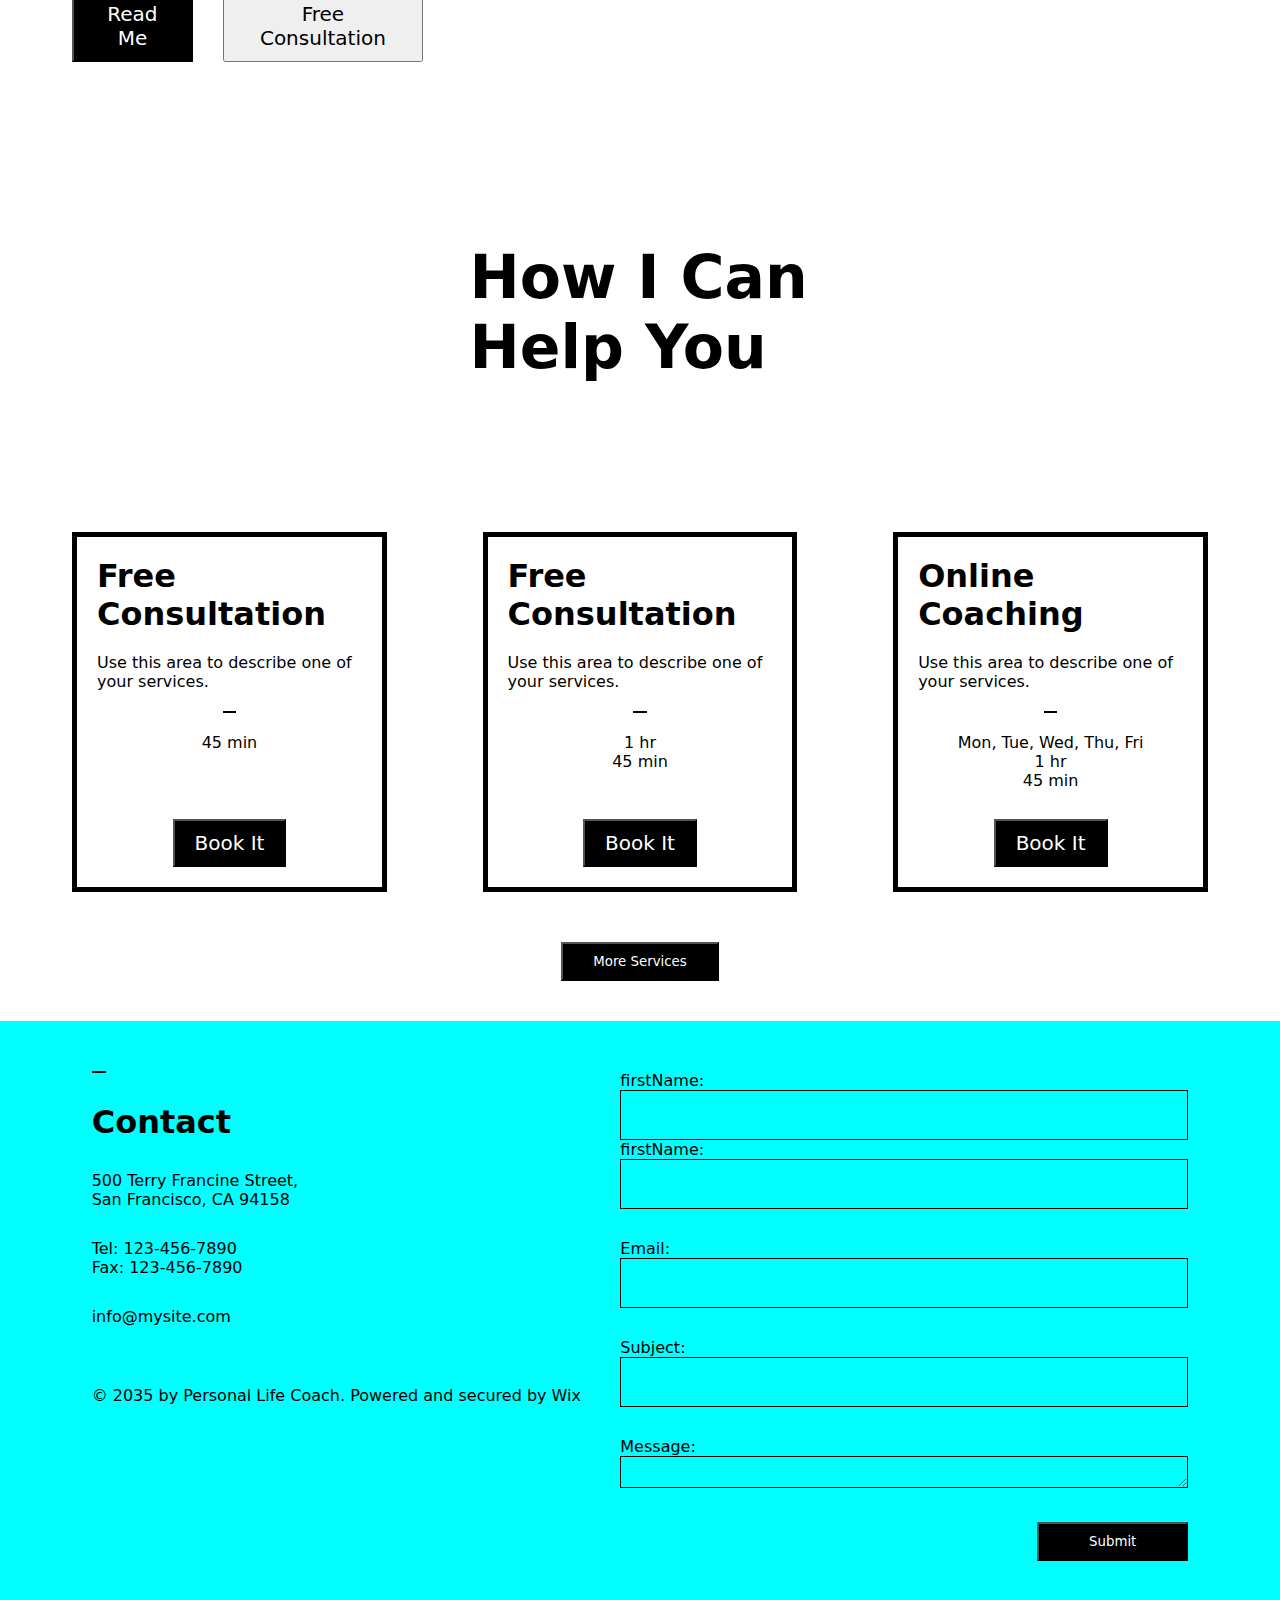
==== commit abd0c0d7: "newww" ====
--- a/index.html
+++ b/index.html
@@ -5,8 +5,8 @@
     <meta charset="UTF-8">
     <meta name="viewport" content="width=device-width, initial-scale=1.0">
     <title>Document</title>
-    <link rel="stylesheet" href="assets/scss/main.scss">
-    <link rel="stylesheet" href="assets/css/style.css">
+
+    <link rel="stylesheet" href="assets/css/main.css">
     <link rel="stylesheet" href="https://cdnjs.cloudflare.com/ajax/libs/font-awesome/6.6.0/css/all.min.css"
         integrity="sha512-Kc323vGBEqzTmouAECnVceyQqyqdsSiqLQISBL29aUW4U/M7pSPA/gEUZQqv1cwx4OnYxTxve5UMg5GT6L4JJg=="
         crossorigin="anonymous" referrerpolicy="no-referrer" />
@@ -25,9 +25,9 @@
             <p class="navbar_hidden_click_close">X</p>
             <ul class="navbar_hidden_list">
 
-                <li><a href="#aboutme">About</a></li>
-                <hr>
-                <li><a href="">Services</a></li>
+                <li class="liabout"><a href="#aboutme">About</a></li>
+                <hr>
+                <li><a href="services.html">Services</a></li>
                 <hr>
                 <li><a href="">Plans</a></li>
                 <hr>
@@ -35,24 +35,27 @@
                 <hr>
                 <li><a href="">Guides</a></li>
                 <hr>
-                <li><a href="">Contact</a></li>
+                <li class="licontact"><a href="#contact_section">Contact</a></li>
                 <li class="log_in_icon_click"><i class="fa-solid fa-user"></i>Log in</li>
             </ul>
         </div>
 
         <div class="navbar">
             <div class="navbar_text">
-                <h1>ALLAN JOHNSON</h1>
-                <p>Personal Life Coach</p>
+                <a href="#video">
+                    <h1>ALLAN JOHNSON</h1>
+                    <p>Personal Life Coach</p>
+                </a>
             </div>
             <div class="navbar_right">
                 <ul class="navbar_list">
                     <li><a href="#aboutme">About</a></li>
-                    <li><a href="">Services</a></li>
+                    <li><a href="services.html">Services</a></li>
                     <li><a href="">Plans</a></li>
                     <li><a href="">Blog</a></li>
                     <li><a href="">Guides</a></li>
-                    <li><a href="#contact">Contact</a></li>
+                    <li><a href="#contact_section">Contact</a></li>
+                    
                     <li class="log_in_icon"><i class="fa-solid fa-user"></i>Log in</li>
                 </ul>
             </div>
@@ -202,9 +205,9 @@
 
 
         <!--contact start-->
-        <section id="contact">
+        <section id="contact_section">
             <div class="container">
-                <div class="contact">
+                <div class="contact" id="">
                     <div class="contact_text">
                         <div class="contact_text_line"></div>
                         <div class="contact_text_head">
@@ -303,7 +306,7 @@
         <div class="lets_chat_open_head">
             <h1>Lets Chat</h1>
             <p>We’ll reply as soon as we can</p>
-            <p class="lets_chat_close" >X</p>
+            <p class="lets_chat_close">X</p>
         </div>
         <div class="lets_chat_open_middle"></div>
         <div class="lets_chat_open_text">
--- a/assets/css/main.css
+++ b/assets/css/main.css
@@ -0,0 +1,640 @@
+* {
+  font-family: system-ui, -apple-system, BlinkMacSystemFont, "Segoe UI", Roboto, Oxygen, Ubuntu, Cantarell, "Open Sans", "Helvetica Neue", sans-serif;
+  box-sizing: border-box;
+  padding: 0;
+  margin: 0;
+}
+
+a {
+  text-decoration: none;
+  color: black;
+}
+
+.container {
+  max-width: 1200px;
+  width: 100%;
+  margin: 0 auto;
+  padding: 0 32px;
+}
+
+html {
+  scroll-behavior: smooth;
+}
+
+.lets_chat {
+  cursor: pointer;
+  position: fixed;
+  display: flex;
+  gap: 20px;
+  background-color: black;
+  color: white;
+  padding: 20px 30px;
+  bottom: 0%;
+  right: 5%;
+}
+
+.lets_chat p {
+  font-size: 20px;
+}
+
+.lets_chat i {
+  font-size: 20px;
+}
+
+.lets_chat_hidden {
+  position: fixed;
+  bottom: 0%;
+  right: 5%;
+  display: none;
+}
+
+.lets_chat_hidden i {
+  border: 1px solid black;
+  border-radius: 100%;
+  color: white;
+  background-color: black;
+  padding: 20px;
+}
+
+.lets_chat_open_click {
+  display: block;
+  cursor: pointer;
+  position: fixed;
+  padding: 0px 30px;
+  bottom: 0%;
+  right: 5%;
+}
+
+.lets_chat_open {
+  cursor: pointer;
+  position: fixed;
+  display: none;
+  padding: 0px 30px;
+  bottom: 0%;
+  right: 5%;
+}
+
+.lets_chat_open_head {
+  background-color: black;
+  color: white;
+  padding: 20px 50px;
+}
+
+.lets_chat_open_middle {
+  min-height: 300px;
+  background-color: rgb(255, 255, 255);
+  display: flex;
+  flex-direction: column;
+  gap: 20px;
+}
+
+.lets_chat_open_text input {
+  min-height: 40px;
+  width: 100%;
+}
+
+@media only screen and (max-width: 1000px) {
+  .lets_chat_hidden {
+    display: block;
+  }
+  .lets_chat {
+    display: none;
+  }
+}
+nav {
+  position: fixed;
+  z-index: 1;
+  width: 100%;
+  background: white;
+  top: 0;
+  left: 0;
+  padding: 10px 0;
+  min-height: 80px;
+  gap: 100px;
+}
+
+.navbar {
+  display: flex;
+  justify-content: space-around;
+  align-items: center;
+}
+
+.navbar_text {
+  cursor: pointer;
+  display: flex;
+  flex-direction: column;
+  align-items: center;
+  gap: 8px;
+}
+
+.stop {
+  height: 100%;
+  overflow: hidden;
+}
+
+.navbar_hidden {
+  display: none;
+}
+
+.navbar_hidden_click {
+  display: none;
+}
+
+.navbar_hidden_list {
+  display: flex;
+  flex-direction: column;
+  align-items: center;
+  justify-content: center;
+  min-height: 100vh;
+}
+
+.navbar_hidden_click_close {
+  text-align: end;
+}
+
+.open_menu {
+  display: flex;
+  flex-direction: column;
+}
+
+ul {
+  display: flex;
+  gap: 20px;
+}
+
+li {
+  cursor: pointer;
+  list-style-type: none;
+  text-decoration: none;
+}
+
+.log_in_icon {
+  display: flex;
+  gap: 5px;
+}
+
+.login {
+  display: none;
+  height: 100vh;
+  position: fixed;
+  top: 0;
+  left: 50%;
+  transform: translate(-50%);
+  background-color: white;
+  width: 100%;
+}
+
+.login_open {
+  display: flex;
+  flex-direction: column;
+}
+
+.login_text {
+  min-height: 100vh;
+  display: flex;
+  flex-direction: column;
+  align-items: center;
+  justify-content: center;
+  gap: 30px;
+}
+
+.login p {
+  text-align: end;
+}
+
+.login_text button {
+  background-color: black;
+  color: azure;
+  padding: 10px 20px;
+}
+
+@media only screen and (max-width: 1000px) {
+  /* navbar start */
+  .navbar_right {
+    display: none;
+  }
+  .navbar_hidden {
+    display: block;
+  }
+  .navbar_text p {
+    font-size: 20px;
+  }
+  /* navbar end */
+}
+/* video start */
+video {
+  position: relative;
+  width: 100%;
+  object-fit: cover;
+  height: 100vh;
+}
+
+.video_text {
+  position: absolute;
+  top: 10%;
+  left: 50%;
+  transform: translate(-50%);
+  margin-top: 100px;
+  display: flex;
+  flex-direction: column;
+  align-items: center;
+  justify-content: center;
+  gap: 40px;
+}
+
+.video_text h3 {
+  font-size: 24px;
+  font-weight: bold;
+}
+
+.video_text h1 {
+  font-size: 140px;
+  font-weight: bold;
+}
+
+.video_text p {
+  font-size: 30px;
+  font-weight: lighter;
+}
+
+.btn_book {
+  font-size: 20px;
+  padding: 10px 20px;
+  background-color: black;
+  color: white;
+  cursor: pointer;
+}
+
+.btn_book:hover {
+  background-color: white;
+  color: black;
+}
+
+/* video end */
+/* about_me start */
+.about_me {
+  margin-top: 60px;
+  min-height: 60vh;
+  display: flex;
+  gap: 50px;
+}
+
+.about_me_text {
+  display: flex;
+  width: 40%;
+  flex-direction: column;
+  gap: 50px;
+}
+
+.about_me_text h1 {
+  font-size: 50px;
+  width: 40%;
+}
+
+.about_me_text p {
+  font-size: 20px;
+}
+
+.about_me_text_button {
+  display: flex;
+  gap: 30px;
+}
+
+.about_me_text_button_one {
+  font-size: 20px;
+  padding: 10px 20px;
+}
+
+.about_me_text_button_two {
+  font-size: 20px;
+  padding: 10px 20px;
+}
+
+img {
+  display: block;
+  width: 100%;
+  max-width: 1200px;
+}
+
+.about_me_text_button_one {
+  background-color: black;
+  color: white;
+}
+
+.about_me_text_button_one:hover {
+  background-color: white;
+  color: black;
+  cursor: pointer;
+}
+
+.about_me_text_button_two:hover {
+  background-color: black;
+  color: white;
+  cursor: pointer;
+}
+
+/* about_me end */
+/* help start */
+#help {
+  margin-top: 40px;
+  background-image: url("https://static.wixstatic.com/media/5ae58bc939e44a8c8ac0dcafa8a5eb10.jpg/v1/fill/w_640,h_1730,al_c,q_85,usm_0.66_1.00_0.01,enc_auto/5ae58bc939e44a8c8ac0dcafa8a5eb10.jpg");
+  background-size: cover;
+  background-position: 100%;
+}
+
+.help {
+  display: flex;
+  flex-direction: column;
+  gap: 50px;
+  min-height: 70vh;
+  padding: 40px 0px;
+  align-items: center;
+}
+
+.more_services_btn {
+  background-color: black;
+  color: white;
+  padding: 10px 30px;
+  cursor: pointer;
+}
+
+.help_text {
+  margin-top: 100px;
+  font-size: 30px;
+  font-weight: bold;
+  width: 30%;
+}
+
+.big_card {
+  margin-top: 100px;
+  display: flex;
+  justify-content: space-between;
+  align-items: center;
+  gap: 60px;
+}
+
+.card {
+  width: calc(33% - 60px);
+  padding: 20px 20px;
+  border: 5px solid black;
+  display: flex;
+  flex-direction: column;
+  min-height: 40vh;
+  justify-content: space-between;
+}
+
+.card_upper {
+  display: flex;
+  flex-direction: column;
+  align-items: center;
+  gap: 20px;
+}
+
+.card_lower {
+  display: flex;
+  justify-content: center;
+}
+
+.card_lower button {
+  padding: 10px 20px;
+  font-size: 20px;
+  background-color: black;
+  color: white;
+  cursor: pointer;
+}
+
+.card_about {
+  display: flex;
+  flex-direction: column;
+  align-items: center;
+}
+
+.line {
+  background-color: black;
+  height: 2px;
+  width: 80%;
+}
+
+/* help end */
+@media only screen and (max-width: 1000px) {
+  /* about_me start */
+  .about_me {
+    display: flex;
+    flex-direction: column;
+    align-items: center;
+  }
+  .video_text {
+    display: flex;
+    flex-direction: column;
+    align-items: center;
+    justify-content: center;
+  }
+  .video_text h3 {
+    font-size: 24px;
+    font-weight: bold;
+    width: 60%;
+  }
+  .video_text h1 {
+    font-size: 60px;
+    font-weight: bold;
+  }
+  .video_text p {
+    font-size: 16px;
+    font-weight: bold;
+  }
+  .about_me {
+    display: flex;
+    flex-direction: column;
+    align-items: center;
+  }
+  .about_me_text {
+    width: 100%;
+  }
+  /* about_me end */
+  /* help start */
+  .help_text {
+    margin-top: 100px;
+    font-size: 30px;
+    font-weight: bold;
+    width: 60%;
+  }
+  .big_card {
+    display: flex;
+    flex-wrap: wrap;
+  }
+  .card {
+    width: 80%;
+    margin: auto;
+  }
+  /* help end */
+}
+.line {
+  width: 5%;
+  height: 2px;
+}
+
+.services_list_elements {
+  display: flex;
+}
+
+.services {
+  padding: 50px 0px;
+}
+
+.services_text {
+  font-size: 60px;
+}
+
+.services_list {
+  display: flex;
+  margin-top: 50px;
+  flex-direction: column;
+  align-items: center;
+  gap: 30px;
+}
+
+.services_big_card {
+  margin-top: 100px;
+  display: flex;
+  flex-wrap: wrap;
+  justify-content: center;
+  align-items: center;
+  gap: 30px;
+}
+
+.services_card {
+  width: calc(27% - 30px);
+  padding: 20px 20px;
+  border: 3px solid gray;
+  display: flex;
+  flex-direction: column;
+  min-height: 35vh;
+  justify-content: space-between;
+}
+
+.services_card_upper {
+  display: flex;
+  flex-direction: column;
+  align-items: center;
+  gap: 15px;
+}
+
+.services_card_lower {
+  display: flex;
+  justify-content: center;
+}
+
+#services {
+  background-image: url("https://static.wixstatic.com/media/5ae58bc939e44a8c8ac0dcafa8a5eb10.jpg/v1/fill/w_640,h_1730,al_c,q_85,usm_0.66_1.00_0.01,enc_auto/5ae58bc939e44a8c8ac0dcafa8a5eb10.jpg");
+  background-size: cover;
+  background-position: 100%;
+  margin-top: 80px;
+}
+
+.services_card_lower button {
+  padding: 10px 15px;
+  font-size: 20px;
+  background-color: black;
+  color: white;
+  cursor: pointer;
+}
+
+.services_card_about {
+  display: flex;
+  flex-direction: column;
+  align-items: center;
+}
+
+@media only screen and (max-width: 1000px) {
+  .services_card {
+    width: calc(40% - 30px);
+  }
+}
+@media only screen and (max-width: 600px) {
+  .services_card {
+    width: calc(80% - 30px);
+  }
+}
+#contact_section {
+  background-color: aqua;
+}
+
+.contact {
+  display: flex;
+  justify-content: space-around;
+}
+
+.contact_inputs {
+  width: 50%;
+  padding: 50px 0px;
+  display: flex;
+  gap: 30px;
+  flex-direction: column;
+}
+
+.contact_inputs_full_name {
+  display: flex;
+  flex-direction: column;
+}
+
+.contact_inputs_full_name input {
+  width: 100%;
+  min-height: 50px;
+  background-color: aqua;
+  border: 1px solid black;
+}
+
+.contact_inputs_email input {
+  width: 100%;
+  min-height: 50px;
+  background-color: aqua;
+  border: 1px solid black;
+}
+
+.contact_inputs_subject input {
+  background-color: aqua;
+  border: 1px solid black;
+  width: 100%;
+  min-height: 50px;
+}
+
+.contact_inputs_message textarea {
+  width: 100%;
+  background-color: aqua;
+  border: 1px solid black;
+}
+
+.contact_text_line {
+  background-color: black;
+  height: 2px;
+  width: 3%;
+}
+
+.contact_text {
+  padding: 50px 0px;
+  display: flex;
+  gap: 30px;
+  flex-direction: column;
+}
+
+.contact_inputs_button {
+  display: flex;
+  justify-content: end;
+}
+
+.contact_btn_submit {
+  cursor: pointer;
+  padding: 10px 50px;
+  background-color: black;
+  color: white;
+}
+
+@media only screen and (max-width: 1000px) {
+  .contact {
+    display: flex;
+    flex-direction: column;
+  }
+  .contact_inputs {
+    width: 100%;
+  }
+}/*# sourceMappingURL=main.css.map */